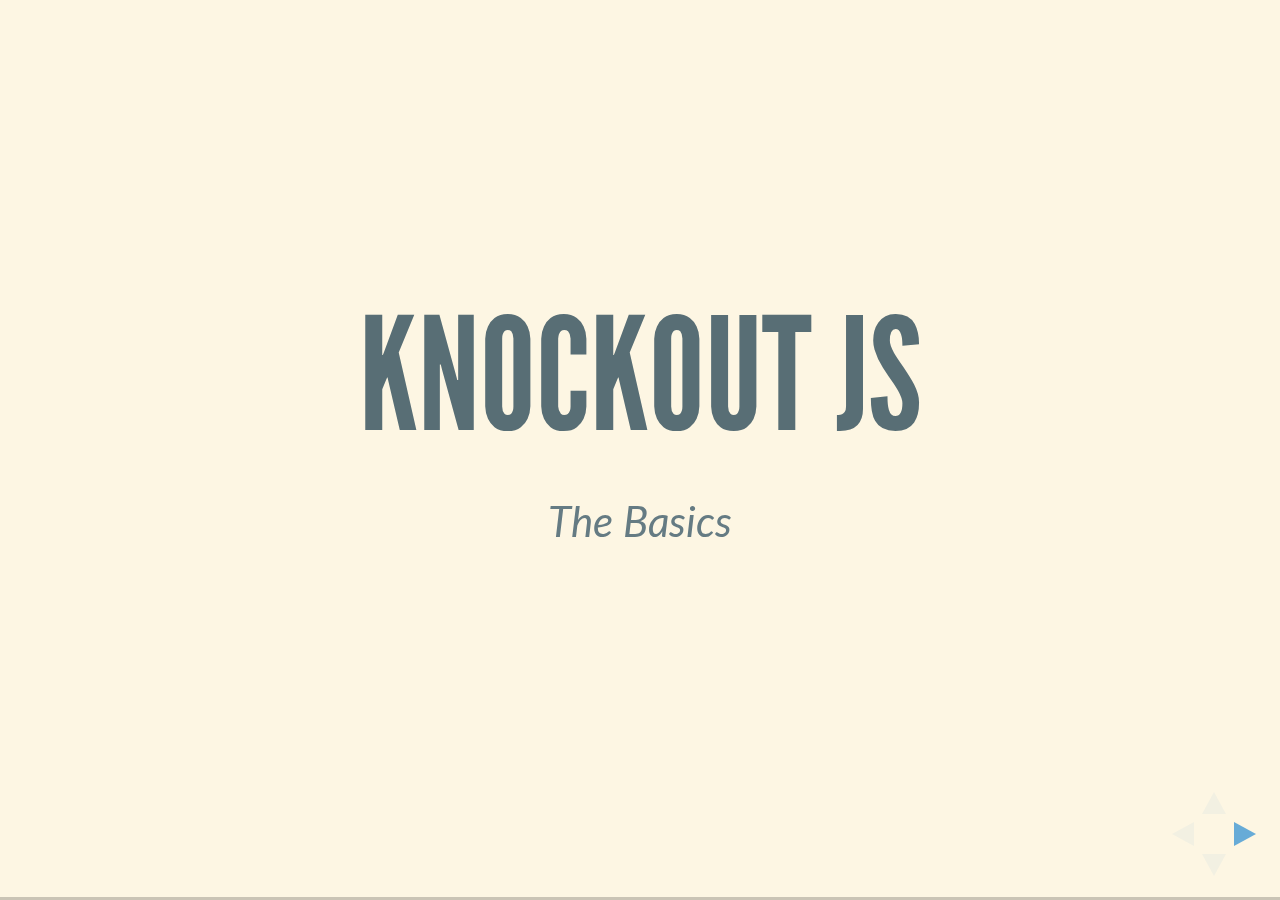
==== KnockoutJS Presentation/presentation.html @ cc5e8faa "Week 3 Presentation" ====
<!doctype html>
<html lang="en">

	<head>
		<meta charset="utf-8">

		<title>reveal.js - The HTML Presentation Framework</title>

		<meta name="description" content="A framework for easily creating beautiful presentations using HTML">
		<meta name="author" content="Hakim El Hattab">

		<meta name="apple-mobile-web-app-capable" content="yes" />
		<meta name="apple-mobile-web-app-status-bar-style" content="black-translucent" />

		<meta name="viewport" content="width=device-width, initial-scale=1.0, maximum-scale=1.0, user-scalable=no, minimal-ui">

		<link rel="stylesheet" href="css/reveal.css">
		<link rel="stylesheet" href="css/theme/solarized.css" id="theme">
        
        
        <!-- add fonts -->
        <link href='http://fonts.googleapis.com/css?family=Cousine:400,700|VT323|Droid+Serif:700italic' rel='stylesheet' type='text/css'>
        <link href='http://fonts.googleapis.com/css?family=Architects+Daughter' rel='stylesheet' type='text/css'>


		<!-- Code syntax highlighting -->
		<link rel="stylesheet" href="lib/css/zenburn.css">
        <link rel="stylesheet" href="css/example.css">
		<!-- Printing and PDF exports -->
		<script>
			var link = document.createElement( 'link' );
			link.rel = 'stylesheet';
			link.type = 'text/css';
			link.href = window.location.search.match( /print-pdf/gi ) ? 'css/print/pdf.css' : 'css/print/paper.css';
			document.getElementsByTagName( 'head' )[0].appendChild( link );
		</script>

		<!--[if lt IE 9]>
		<script src="lib/js/html5shiv.js"></script>
		<![endif]-->
	</head>

	<body>

		<div class="reveal">

			<!-- Any section element inside of this container is displayed as a slide -->
			<div class="slides">
            	<section>
                	<h1>Knockout JS</h1>
                    <p><em>The Basics</em></p>
                </section><!-- end Slide 0 -->
            
            	<section>
                	<section>
                        <h2>Need to make a list?</h2>
                    
                        <p>Check out this <a target="_blank" href="example.html">example</a> of a grocery list!</p>
                        <p>The example uses KnockoutJS 3.2.0</p>
    
                	</section><!-- end Slide 1/1 -->
                    
                    <section>
                    	<h2>What's Going on?</h2>
                        <ul>
                        	<li>Three buttons <span class="fragment highlight-blue">add</span>, <span class="fragment highlight-blue">remove</span>, and <span class="fragment highlight-blue">sort</span> the list</li>
                            <li>User input is bound to the list</li>
                            <li>This data-binding makes updating the GUI fast and easy</li>
                        </ul>
                    </section><!-- end Slide 1/2 -->
                    
                </section><!-- end Slide 1 -->
                
                <section>
                	<section>
                        <h2>The Basics</h2>
                        <p>What is Knockout JS?</p>
                        <ul class="aboutKJS">
                            <li class="fragment">A stand alone JavaScript Library</li>
                            <li class="fragment">Creates rich and responsive displays</li>
                            <li class="fragment">Easy framework to control dynamically updated UI elements</li>
                        </ul>
                    </section><!-- end Slide 2/1 -->        
                    
                    <section>
                    	<h2>Simply Put...</h2>
                        <p>User input/interaction changes data</p>
                        <p>Data can then be manipulated, updating the UI automaticaly</p>
                    </section><!-- end Slide 2/2 -->    	
                </section><!-- end Slide 2 -->
                
                <section>
                    <section>
                        <h2>Model-View-View Model</h2>
                        <p>Three parts to the whole</p>
                        <ul>
                            <li><span class="fragment highlight-blue">Model: </span> the application's stored data (i.e. server-side data).</li>
                            <li><span class="fragment highlight-blue">View Model: </span> a pure-code representation of the data and operations on a UI (i.e. Javascript).</li>
                            <li><span class="fragment highlight-blue">View: </span> a visible, interactive UI representing the state of the view model (i.e. HTML5 display).</li>
                        </ul>
                    </section><!-- end Slide 3/1 -->
                    
                    <section>
                    	<p>More information about the MVVM design pattern, check out the <a href="http://knockoutjs.com/documentation/observables.html" target="_blank">KnockoutJS page</a></p>
                    </section><!-- end Slide 3/2 -->
                </section><!-- end Slide 3 -->
                
                <section>
                	<section>
                    	<h2>View Model</h2>
                        <p>The View Model is pure code, representating data and the operations involved in the application.</p>
                        <p>Below is a simple example of a view-model</p>
                        
                        <pre><code>
var myViewModel = {
    personName: 'Bob',
    personAge: 123
};
                        </code></pre><br>
                        <p>A View Model can be made by declaring any JavaScript object!</p>
                        
                    </section><!-- end Slide 4/1 -->
                    
                    <section>
                    	<h2>View</h2>
                        <p>The View is the visual representation of the data.  This is normally constructed through HTML</p>
                        
                        <pre><code>
The name is &lt;span data-bind="text: personName"&gt;&lt;/span&gt;
                        </code></pre><br>
                        <p>This will update the name of the person in the UI every time the View Model (JavaScript) changes.</p>
                    </section><!-- end Slide 4/2 -->
                    
                    <section>
                    	<h2>Activate Knockout</h2>
                        <p>In order for Knockout to work, we must activate it using a simple line of code:</p>
                        <pre><code>
ko.applyBindings(myViewModel);
                        </code></pre><br>
                        <p>This will allow us to use the "data-bind=" feature in our tags</p>
                    </section><!-- end Slide 4/3 -->
                </section><!-- end Slide 4 -->
                
                <section>
                    <h2>Core Features</h2>
                    <ol>
                        <li>Observables and dependency tracking</li>
                        <li>Declarative bindings</li>
                        <li>Templating</li>
                    </ol>
                    <p class="fragment"><em><small>We'll worry mostly about the Observables for this example.</small></em></p>
                </section><!-- end Slide 5 -->
                
                <section>
                	<section>
                    	<h2>Observables</h2>
                        <p>Observable variables are what allow Knockout to update the View and View Model on the fly</p>
                        <p>It's easy! Here is the previous View Model written with observables</p>
                        <pre><code>
var myViewModel = {
    personName: ko.observable('Bob'),
    personAge: ko.observable(123)
};
                        </code></pre><br>
                        <p><em>This means that whenever the View</em> OR <em> the View Model changes, the other will update</em></p>
                    </section><!-- end Slide 6/1 -->
                    
                    <section>
                    	<h2>Interacting with Observables</h2>
                        <h3><em>Reading</em></h3>
                        <p>Retrieving an observable variable is as easy as calling the property as a function with no parameters:</p>
                        <pre><code>
myViewModel.personName()
                        </code></pre><br>
                        <p>This will return 'Bob'</p>
                    </section><!-- end Slide 6/2 -->
                    
                    <section>
                    	<h2>Interacting with Observables</h2>
                        <h3><em>Writing</em></h3>
                        <p>Writing to an observables is just as easy! Simply use the new data as the paremeter:</p>
                        <pre><code>
myViewModel.personName('Mary')
                        </code></pre><br>
                        <p>This will update the View Model, which will in turn update the View to show 'Mary'</p>
                    </section><!-- end Slide 6/3 -->
                    
                </section><!-- end Slide 6 -->
                
                <section>
                	<section>
                        <h2>Bringing it Together</h2>
                        <p>This Grocery List example is simple, but shows how powerful Knockout can be</p>
                        <p><small>Below is the entire HTML5 code for this list editor</small></p>
                        
                        <pre><code>
&lt;div class="container"&gt;
&lt;h1&gt;Grocery List&lt;/h1&gt;
    <!-- User input -->
    &lt;form data-bind="submit:addItem"&gt;
        &lt;p&gt;What do you need to remember?&lt;/p&gt;
        &lt;input type="text" data-bind='value:itemToAdd, valueUpdate: "afterkeydown"' /&gt;
        
        &lt;button  class='button' type="submit" data-bind="enable:itemToAdd().length > 0">Add&lt;/button&gt;
        &lt;button class='button' data-bind="click: sortItems, enable: allItems().length > 1">Sort&lt;/button&gt;
    &lt;/form&gt;
    
    <!-- Visual representaiton of user data -->
    &lt;div class="myList"&gt;
        &lt;p&gt;Don't Forget to Buy:&lt;/p&gt;           
                    
        &lt;select id="list" multiple="multiple" height="5" data-bind="options:allItems, selectedOptions:selectedItems"&gt;
        &lt;/select&gt;
        
        &lt;button id='del' data-bind="click: deleteSelected, enable: selectedItems().length > 0">Delete&lt;/button&gt;
    &lt;/div&gt;
    
&lt;/div&gt;<!-- end .container -->
                    	</code></pre>
                    </section><!-- end Slide 7/1 -->
                    
                    <section>
                    	<p>Each interactive element is defined by its "data-bind"</p>
                        <pre><code>
&lt;input type="text" data-bind='value:itemToAdd, valueUpdate: "afterkeydown"' /&gt;
                        </code></pre>
                        <p>The above line binds the 'itemToAdd' observable as text, in an &lt;input&gt; tag</p>
                        <p>Any time the 'itemToAdd' (the user input) is updated, the View or View Model will update respectively</p>
                    </section><!-- end Slide 7/2 -->
                    
                    <section>
                    	<p>The 'data-bind' can also be used to check conditions</p>
                        <pre><code>
&lt;button  class='button' type="submit" data-bind="enable:itemToAdd().length > 0"&gt;Add&lt;/button&gt;
                        </code></pre>
                        <p>This button will only be enabled when the observable 'itemToAdd' has a length greater than 0 (i.e. something is actually there to add).<p>
                    </section><!-- end Slide 7/3 -->
                    
                    <section>
                    	<p>A key aspect of 'data-bind' is the 'click' parameter.</p>
                        <pre><code>
&lt;button class='button' data-bind="click: sortItems, enable: allItems().length > 1"&gt;Sort&lt;/button&gt;
                        </code></pre>
                        <p>Simple button actions can be achieved, binding the UI to the View Model</p>
                        <p>Above, <span class="fragment highlight-blue">data-bind="click: sortItems"</span> runs the sortItems function when clicked</p>
                    </section><!-- end Slide 7/4 -->
                 
                </section><!-- end Slide 7 -->
                
                <section>
                	<section>
                        <h3>Understanding the JS</h3>
                        <p>The Grocery List is made of two main pieces</p>
                        <ol>
                            <li>View Model Properties</li>
                            <li>Observables</li>
                        </ol>
                	</section><!-- end Slide 8/1 -->
                    
                    <section>
                    	<h3>Understanding the JS</h3>
                        <p>View Model Properties are not observable, meaning they don't need updated or changed.  The 'Add' button is a fine example of this.</p> 
                        <p>First, we set up our View Model</p>
                        <pre><code>
var GroceryList = function(){
                        </code></pre>
                    </section><!-- end Slide 8/2 -->
                    
                    <section>
                    	<h3>Understanding the JS</h3>
                        <p>Again, <span class="fragment highlight-blue">ko.observable</span> allows Knockout to update the MVVM</p>
                        <p>Now we can fill in our View Model properties:</p>
                        <pre><code>
// Observable variables 
this.itemToAdd = ko.observable("");
this.allItems = ko.observableArray([]);
this.selectedItems = ko.observableArray([]);
                        </code></pre>
                        <p><small>A single variable for the item to add, and two arrays to hold all the items in the list and to hold all selected items</small></p>
                        
                    </section><!-- End Slide 8/3 -->
                </section><!-- end Slide 8 -->
                
                <section>
                	<section>
                        <h3>Functions are Properties too!</h3>
                        <p>Your View Model can have any properties you want it to have, especially functions.</p>
                        <p>The 4 main functions for our grocery list model are:</p>
                        <ul>
                            <li class="fragment"><strong>addItem:</strong> &nbsp;adds an item to the list</li>
                            <li class="fragment"><strong>deleteSelected:</strong> &nbsp;deletes the selected item(s)</li>
                            <li class="fragment"><strong>sortItems:</strong> &nbsp;sorts the items in the list alphabetically</li>
                            <li class="fragment"><strong>sizeList:</strong> &nbsp;Resizes the list to match the number of items</li>
                        </ul>
                	</section><!-- end Slide 9/1 -->
                    
                    <section>
                    	<p>This is the 'addItem' function.
                        
                        <pre><code>
this.addItem = function () {
    if ((this.itemToAdd() != "") && (this.allItems.indexOf(this.itemToAdd()) < 0 )) {	// IndexOf < 0 stops duplicates and blank entries
        this.allItems.push(this.itemToAdd());
        this.itemToAdd("");	// Clear input field
        this.sizeList();
    }
}; // end addItem()
                        </code></pre>
                        <p>Item isn't on the list? AND there is something to add</p>
                        <p>Then add the item, clear the input, and resize the list</p>
                        <p><small>Notice there is no trace of UI elements in the View-Model!</small></p>
                    </section><!-- end Slide 9/2 -->
                    
                    <section>
                    	<p>This is the 'deleteSelected' function</p>
                        <pre><code>
this.deleteSelected = function() {
    this.allItems.removeAll(this.selectedItems());
    this.selectedItems([]);	// clear selected items
    this.sizeList();

};	// end removeSelected()
                        </code></pre>
                        <p>Remove all of the selected items, from the item list</p>
                        <p>Clear 'selectedItems' and resize the list</p>
                        <p><small>Still no UI elements...</small></p>
                    </section><!-- end Slide 9/3 -->
                    
                    <section>
                    	<p>And the 'sortItems' and 'sizeList' functions</p>
                        <pre><code>
this.sortItems = function() {
    this.allItems.sort();
};

this.sizeList = function () {
    document.getElementById("list").size = document.getElementById('list').options.length;
}; // end sizeList()
                        </code></pre>
                        <p>All of the JavaScript (View Model) has no direct interaction with the UI elements.  All of that is taken care of by Knockout through 'data-bind'!</p>
                    </section><!-- end Slide 9/4 -->
                    
                </section><!-- end Slide 9 -->
                
                <section>
                	<h2>Wrap Up!</h2>
                    <ul style="font-size:.9em">
                        <li class="fragment">Knockout uses the Model-View-View Model design pattern</li>
                        <li class="fragment">This allows easy control over dynamic elements and data</li>
                        <li class="fragment">Each part is separate, but are linked through data-binding</li>
                    </ul>
                </section><!-- end Slide 10 -->
                
                <section>
                	<h3>Want to learn more?</h3>
                    <h6>Jump to <a href="http://www.knockoutjs.com" target="_blank">Knockout JS</a></h6>
                    <br>
                    <h3>Want the source files to try on your own?</h3>
                    <h6>Go to my GitHub <a href="https://github.com/jkastrup/WIA/tree/master/week3" target="_blank">here</a></h6>
                </section><!-- end Slide 11 -->

			</div><!-- end Slides -->

		</div><!-- end reveal -->

		<script src="lib/js/head.min.js"></script>
		<script src="js/reveal.js"></script>
        <script src="js/knockout-3.2.0.js"></script>
        <script src="js/main.js"></script>

		<script>

			// Full list of configuration options available at:
			// https://github.com/hakimel/reveal.js#configuration
			Reveal.initialize({
				controls: true,
				progress: true,
				history: true,
				center: true,

				transition: 'convex', // none/fade/slide/convex/concave/zoom

				// Optional reveal.js plugins
				dependencies: [
					{ src: 'lib/js/classList.js', condition: function() { return !document.body.classList; } },
					{ src: 'plugin/markdown/marked.js', condition: function() { return !!document.querySelector( '[data-markdown]' ); } },
					{ src: 'plugin/markdown/markdown.js', condition: function() { return !!document.querySelector( '[data-markdown]' ); } },
					{ src: 'plugin/highlight/highlight.js', async: true, condition: function() { return !!document.querySelector( 'pre code' ); }, callback: function() { hljs.initHighlightingOnLoad(); } },
					{ src: 'plugin/zoom-js/zoom.js', async: true },
					{ src: 'plugin/notes/notes.js', async: true }
				]
			});

		</script>

	</body>
</html>
---- KnockoutJS Presentation/css/reveal.css ----
/*!
 * reveal.js
 * http://lab.hakim.se/reveal-js
 * MIT licensed
 *
 * Copyright (C) 2015 Hakim El Hattab, http://hakim.se
 */
/*********************************************
 * RESET STYLES
 *********************************************/
html, body, .reveal div, .reveal span, .reveal applet, .reveal object, .reveal iframe, .reveal h1, .reveal h2, .reveal h3, .reveal h4, .reveal h5, .reveal h6, .reveal p, .reveal blockquote, .reveal pre, .reveal a, .reveal abbr, .reveal acronym, .reveal address, .reveal big, .reveal cite, .reveal code, .reveal del, .reveal dfn, .reveal em, .reveal img, .reveal ins, .reveal kbd, .reveal q, .reveal s, .reveal samp, .reveal small, .reveal strike, .reveal strong, .reveal sub, .reveal sup, .reveal tt, .reveal var, .reveal b, .reveal u, .reveal center, .reveal dl, .reveal dt, .reveal dd, .reveal ol, .reveal ul, .reveal li, .reveal fieldset, .reveal form, .reveal label, .reveal legend, .reveal table, .reveal caption, .reveal tbody, .reveal tfoot, .reveal thead, .reveal tr, .reveal th, .reveal td, .reveal article, .reveal aside, .reveal canvas, .reveal details, .reveal embed, .reveal figure, .reveal figcaption, .reveal footer, .reveal header, .reveal hgroup, .reveal menu, .reveal nav, .reveal output, .reveal ruby, .reveal section, .reveal summary, .reveal time, .reveal mark, .reveal audio, video {
  margin: 0;
  padding: 0;
  border: 0;
  font-size: 100%;
  font: inherit;
  vertical-align: baseline; }

.reveal article, .reveal aside, .reveal details, .reveal figcaption, .reveal figure, .reveal footer, .reveal header, .reveal hgroup, .reveal menu, .reveal nav, .reveal section {
  display: block; }

/*********************************************
 * GLOBAL STYLES
 *********************************************/
html, body {
  width: 100%;
  height: 100%;
  overflow: hidden; }

body {
  position: relative;
  line-height: 1;
  background-color: #fff;
  color: #000; }

::-moz-selection {
  background: #FF5E99;
  color: #fff;
  text-shadow: none; }

::selection {
  background: #FF5E99;
  color: #fff;
  text-shadow: none; }

/*********************************************
 * VIEW FRAGMENTS
 *********************************************/
.reveal .slides section .fragment {
  opacity: 0;
  visibility: hidden;
  -webkit-transition: all 0.2s ease;
          transition: all 0.2s ease; }
  .reveal .slides section .fragment.visible {
    opacity: 1;
    visibility: visible; }

.reveal .slides section .fragment.grow {
  opacity: 1;
  visibility: visible; }
  .reveal .slides section .fragment.grow.visible {
    -webkit-transform: scale(1.3);
        -ms-transform: scale(1.3);
            transform: scale(1.3); }

.reveal .slides section .fragment.shrink {
  opacity: 1;
  visibility: visible; }
  .reveal .slides section .fragment.shrink.visible {
    -webkit-transform: scale(0.7);
        -ms-transform: scale(0.7);
            transform: scale(0.7); }

.reveal .slides section .fragment.zoom-in {
  -webkit-transform: scale(0.1);
      -ms-transform: scale(0.1);
          transform: scale(0.1); }
  .reveal .slides section .fragment.zoom-in.visible {
    -webkit-transform: scale(1);
        -ms-transform: scale(1);
            transform: scale(1); }

.reveal .slides section .fragment.roll-in {
  -webkit-transform: rotateX(90deg);
          transform: rotateX(90deg); }
  .reveal .slides section .fragment.roll-in.visible {
    -webkit-transform: rotateX(0);
            transform: rotateX(0); }

.reveal .slides section .fragment.fade-out {
  opacity: 1;
  visibility: visible; }
  .reveal .slides section .fragment.fade-out.visible {
    opacity: 0;
    visibility: hidden; }

.reveal .slides section .fragment.semi-fade-out {
  opacity: 1;
  visibility: visible; }
  .reveal .slides section .fragment.semi-fade-out.visible {
    opacity: 0.5;
    visibility: visible; }

.reveal .slides section .fragment.strike {
  opacity: 1; }
  .reveal .slides section .fragment.strike.visible {
    text-decoration: line-through; }

.reveal .slides section .fragment.current-visible {
  opacity: 0;
  visibility: hidden; }
  .reveal .slides section .fragment.current-visible.current-fragment {
    opacity: 1;
    visibility: visible; }

.reveal .slides section .fragment.highlight-red, .reveal .slides section .fragment.highlight-current-red, .reveal .slides section .fragment.highlight-green, .reveal .slides section .fragment.highlight-current-green, .reveal .slides section .fragment.highlight-blue, .reveal .slides section .fragment.highlight-current-blue {
  opacity: 1;
  visibility: visible; }

.reveal .slides section .fragment.highlight-red.visible {
  color: #ff2c2d; }

.reveal .slides section .fragment.highlight-green.visible {
  color: #17ff2e; }

.reveal .slides section .fragment.highlight-blue.visible {
  color: #1b91ff; }

.reveal .slides section .fragment.highlight-current-red.current-fragment {
  color: #ff2c2d; }

.reveal .slides section .fragment.highlight-current-green.current-fragment {
  color: #17ff2e; }

.reveal .slides section .fragment.highlight-current-blue.current-fragment {
  color: #1b91ff; }

/*********************************************
 * DEFAULT ELEMENT STYLES
 *********************************************/
/* Fixes issue in Chrome where italic fonts did not appear when printing to PDF */
.reveal:after {
  content: '';
  font-style: italic; }

.reveal iframe {
  z-index: 1; }

/** Prevents layering issues in certain browser/transition combinations */
.reveal a {
  position: relative; }

.reveal .stretch {
  max-width: none;
  max-height: none; }

.reveal pre.stretch code {
  height: 100%;
  max-height: 100%;
  -moz-box-sizing: border-box;
       box-sizing: border-box; }

/*********************************************
 * CONTROLS
 *********************************************/
.reveal .controls {
  display: none;
  position: fixed;
  width: 110px;
  height: 110px;
  z-index: 30;
  right: 10px;
  bottom: 10px;
  -webkit-user-select: none; }

.reveal .controls div {
  position: absolute;
  opacity: 0.05;
  width: 0;
  height: 0;
  border: 12px solid transparent;
  -webkit-transform: scale(0.9999);
      -ms-transform: scale(0.9999);
          transform: scale(0.9999);
  -webkit-transition: all 0.2s ease;
          transition: all 0.2s ease;
  -webkit-tap-highlight-color: rgba(0, 0, 0, 0); }

.reveal .controls div.enabled {
  opacity: 0.7;
  cursor: pointer; }

.reveal .controls div.enabled:active {
  margin-top: 1px; }

.reveal .controls div.navigate-left {
  top: 42px;
  border-right-width: 22px;
  border-right-color: #000; }

.reveal .controls div.navigate-left.fragmented {
  opacity: 0.3; }

.reveal .controls div.navigate-right {
  left: 74px;
  top: 42px;
  border-left-width: 22px;
  border-left-color: #000; }

.reveal .controls div.navigate-right.fragmented {
  opacity: 0.3; }

.reveal .controls div.navigate-up {
  left: 42px;
  border-bottom-width: 22px;
  border-bottom-color: #000; }

.reveal .controls div.navigate-up.fragmented {
  opacity: 0.3; }

.reveal .controls div.navigate-down {
  left: 42px;
  top: 74px;
  border-top-width: 22px;
  border-top-color: #000; }

.reveal .controls div.navigate-down.fragmented {
  opacity: 0.3; }

/*********************************************
 * PROGRESS BAR
 *********************************************/
.reveal .progress {
  position: fixed;
  display: none;
  height: 3px;
  width: 100%;
  bottom: 0;
  left: 0;
  z-index: 10;
  background-color: rgba(0, 0, 0, 0.2); }

.reveal .progress:after {
  content: '';
  display: block;
  position: absolute;
  height: 20px;
  width: 100%;
  top: -20px; }

.reveal .progress span {
  display: block;
  height: 100%;
  width: 0px;
  background-color: #000;
  -webkit-transition: width 800ms cubic-bezier(0.26, 0.86, 0.44, 0.985);
          transition: width 800ms cubic-bezier(0.26, 0.86, 0.44, 0.985); }

/*********************************************
 * SLIDE NUMBER
 *********************************************/
.reveal .slide-number {
  position: fixed;
  display: block;
  right: 15px;
  bottom: 15px;
  opacity: 0.5;
  z-index: 31;
  font-size: 12px; }

/*********************************************
 * SLIDES
 *********************************************/
.reveal {
  position: relative;
  width: 100%;
  height: 100%;
  -ms-touch-action: none;
      touch-action: none; }

.reveal .slides {
  position: absolute;
  width: 100%;
  height: 100%;
  top: 0;
  right: 0;
  bottom: 0;
  left: 0;
  margin: auto;
  overflow: visible;
  z-index: 1;
  text-align: center;
  -webkit-perspective: 600px;
          perspective: 600px;
  -webkit-perspective-origin: 50% 40%;
          perspective-origin: 50% 40%; }

.reveal .slides > section {
  -ms-perspective: 600px; }

.reveal .slides > section, .reveal .slides > section > section {
  display: none;
  position: absolute;
  width: 100%;
  padding: 20px 0px;
  z-index: 10;
  -webkit-transform-style: preserve-3d;
          transform-style: preserve-3d;
  -webkit-transition: -webkit-transform-origin 800ms cubic-bezier(0.26, 0.86, 0.44, 0.985), -webkit-transform 800ms cubic-bezier(0.26, 0.86, 0.44, 0.985), visibility 800ms cubic-bezier(0.26, 0.86, 0.44, 0.985), opacity 800ms cubic-bezier(0.26, 0.86, 0.44, 0.985);
          transition: -ms-transform-origin 800ms cubic-bezier(0.26, 0.86, 0.44, 0.985), transform 800ms cubic-bezier(0.26, 0.86, 0.44, 0.985), visibility 800ms cubic-bezier(0.26, 0.86, 0.44, 0.985), opacity 800ms cubic-bezier(0.26, 0.86, 0.44, 0.985);
          transition: transform-origin 800ms cubic-bezier(0.26, 0.86, 0.44, 0.985), transform 800ms cubic-bezier(0.26, 0.86, 0.44, 0.985), visibility 800ms cubic-bezier(0.26, 0.86, 0.44, 0.985), opacity 800ms cubic-bezier(0.26, 0.86, 0.44, 0.985); }

/* Global transition speed settings */
.reveal[data-transition-speed="fast"] .slides section {
  -webkit-transition-duration: 400ms;
          transition-duration: 400ms; }

.reveal[data-transition-speed="slow"] .slides section {
  -webkit-transition-duration: 1200ms;
          transition-duration: 1200ms; }

/* Slide-specific transition speed overrides */
.reveal .slides section[data-transition-speed="fast"] {
  -webkit-transition-duration: 400ms;
          transition-duration: 400ms; }

.reveal .slides section[data-transition-speed="slow"] {
  -webkit-transition-duration: 1200ms;
          transition-duration: 1200ms; }

.reveal .slides > section.stack {
  padding-top: 0;
  padding-bottom: 0; }

.reveal .slides > section.present, .reveal .slides > section > section.present {
  display: block;
  z-index: 11;
  opacity: 1; }

.reveal.center, .reveal.center .slides, .reveal.center .slides section {
  min-height: 0 !important; }

/* Don't allow interaction with invisible slides */
.reveal .slides > section.future, .reveal .slides > section > section.future, .reveal .slides > section.past, .reveal .slides > section > section.past {
  pointer-events: none; }

.reveal.overview .slides > section, .reveal.overview .slides > section > section {
  pointer-events: auto; }

.reveal .slides > section.past, .reveal .slides > section.future, .reveal .slides > section > section.past, .reveal .slides > section > section.future {
  opacity: 0; }

/*********************************************
 * SLIDE TRANSITION
 * Aliased 'linear' for backwards compatibility
 *********************************************/
.reveal.slide section, .reveal.linear section {
  -webkit-backface-visibility: hidden;
          backface-visibility: hidden; }

.reveal .slides > section[data-transition=slide].past, .reveal.slide .slides > section:not([data-transition]).past, .reveal .slides > section[data-transition=linear].past, .reveal.linear .slides > section:not([data-transition]).past {
  -webkit-transform: translate(-150%, 0);
      -ms-transform: translate(-150%, 0);
          transform: translate(-150%, 0); }

.reveal .slides > section[data-transition=slide].future, .reveal.slide .slides > section:not([data-transition]).future, .reveal .slides > section[data-transition=linear].future, .reveal.linear .slides > section:not([data-transition]).future {
  -webkit-transform: translate(150%, 0);
      -ms-transform: translate(150%, 0);
          transform: translate(150%, 0); }

.reveal .slides > section > section[data-transition=slide].past, .reveal.slide .slides > section > section:not([data-transition]).past, .reveal .slides > section > section[data-transition=linear].past, .reveal.linear .slides > section > section:not([data-transition]).past {
  -webkit-transform: translate(0, -150%);
      -ms-transform: translate(0, -150%);
          transform: translate(0, -150%); }

.reveal .slides > section > section[data-transition=slide].future, .reveal.slide .slides > section > section:not([data-transition]).future, .reveal .slides > section > section[data-transition=linear].future, .reveal.linear .slides > section > section:not([data-transition]).future {
  -webkit-transform: translate(0, 150%);
      -ms-transform: translate(0, 150%);
          transform: translate(0, 150%); }

/*********************************************
 * CONVEX TRANSITION
 * Aliased 'default' for backwards compatibility
 *********************************************/
.reveal .slides > section[data-transition=default].past, .reveal.default .slides > section:not([data-transition]).past, .reveal .slides > section[data-transition=convex].past, .reveal.convex .slides > section:not([data-transition]).past {
  -webkit-transform: translate3d(-100%, 0, 0) rotateY(-90deg) translate3d(-100%, 0, 0);
          transform: translate3d(-100%, 0, 0) rotateY(-90deg) translate3d(-100%, 0, 0); }

.reveal .slides > section[data-transition=default].future, .reveal.default .slides > section:not([data-transition]).future, .reveal .slides > section[data-transition=convex].future, .reveal.convex .slides > section:not([data-transition]).future {
  -webkit-transform: translate3d(100%, 0, 0) rotateY(90deg) translate3d(100%, 0, 0);
          transform: translate3d(100%, 0, 0) rotateY(90deg) translate3d(100%, 0, 0); }

.reveal .slides > section > section[data-transition=default].past, .reveal.default .slides > section > section:not([data-transition]).past, .reveal .slides > section > section[data-transition=convex].past, .reveal.convex .slides > section > section:not([data-transition]).past {
  -webkit-transform: translate3d(0, -300px, 0) rotateX(70deg) translate3d(0, -300px, 0);
          transform: translate3d(0, -300px, 0) rotateX(70deg) translate3d(0, -300px, 0); }

.reveal .slides > section > section[data-transition=default].future, .reveal.default .slides > section > section:not([data-transition]).future, .reveal .slides > section > section[data-transition=convex].future, .reveal.convex .slides > section > section:not([data-transition]).future {
  -webkit-transform: translate3d(0, 300px, 0) rotateX(-70deg) translate3d(0, 300px, 0);
          transform: translate3d(0, 300px, 0) rotateX(-70deg) translate3d(0, 300px, 0); }

/*********************************************
 * CONCAVE TRANSITION
 *********************************************/
.reveal .slides > section[data-transition=concave].past, .reveal.concave .slides > section:not([data-transition]).past {
  -webkit-transform: translate3d(-100%, 0, 0) rotateY(90deg) translate3d(-100%, 0, 0);
          transform: translate3d(-100%, 0, 0) rotateY(90deg) translate3d(-100%, 0, 0); }

.reveal .slides > section[data-transition=concave].future, .reveal.concave .slides > section:not([data-transition]).future {
  -webkit-transform: translate3d(100%, 0, 0) rotateY(-90deg) translate3d(100%, 0, 0);
          transform: translate3d(100%, 0, 0) rotateY(-90deg) translate3d(100%, 0, 0); }

.reveal .slides > section > section[data-transition=concave].past, .reveal.concave .slides > section > section:not([data-transition]).past {
  -webkit-transform: translate3d(0, -80%, 0) rotateX(-70deg) translate3d(0, -80%, 0);
          transform: translate3d(0, -80%, 0) rotateX(-70deg) translate3d(0, -80%, 0); }

.reveal .slides > section > section[data-transition=concave].future, .reveal.concave .slides > section > section:not([data-transition]).future {
  -webkit-transform: translate3d(0, 80%, 0) rotateX(70deg) translate3d(0, 80%, 0);
          transform: translate3d(0, 80%, 0) rotateX(70deg) translate3d(0, 80%, 0); }

/*********************************************
 * ZOOM TRANSITION
 *********************************************/
.reveal .slides > section[data-transition=zoom], .reveal.zoom .slides > section:not([data-transition]) {
  -webkit-transition-timing-function: ease;
          transition-timing-function: ease; }

.reveal .slides > section[data-transition=zoom].past, .reveal.zoom .slides > section:not([data-transition]).past {
  visibility: hidden;
  -webkit-transform: scale(16);
      -ms-transform: scale(16);
          transform: scale(16); }

.reveal .slides > section[data-transition=zoom].future, .reveal.zoom .slides > section:not([data-transition]).future {
  visibility: hidden;
  -webkit-transform: scale(0.2);
      -ms-transform: scale(0.2);
          transform: scale(0.2); }

.reveal .slides > section > section[data-transition=zoom].past, .reveal.zoom .slides > section > section:not([data-transition]).past {
  -webkit-transform: translate(0, -150%);
      -ms-transform: translate(0, -150%);
          transform: translate(0, -150%); }

.reveal .slides > section > section[data-transition=zoom].future, .reveal.zoom .slides > section > section:not([data-transition]).future {
  -webkit-transform: translate(0, 150%);
      -ms-transform: translate(0, 150%);
          transform: translate(0, 150%); }

/*********************************************
 * CUBE TRANSITION
 *********************************************/
.reveal.cube .slides {
  -webkit-perspective: 1300px;
          perspective: 1300px; }

.reveal.cube .slides section {
  padding: 30px;
  min-height: 700px;
  -webkit-backface-visibility: hidden;
          backface-visibility: hidden;
  -moz-box-sizing: border-box;
       box-sizing: border-box; }

.reveal.center.cube .slides section {
  min-height: 0; }

.reveal.cube .slides section:not(.stack):before {
  content: '';
  position: absolute;
  display: block;
  width: 100%;
  height: 100%;
  left: 0;
  top: 0;
  background: rgba(0, 0, 0, 0.1);
  border-radius: 4px;
  -webkit-transform: translateZ(-20px);
          transform: translateZ(-20px); }

.reveal.cube .slides section:not(.stack):after {
  content: '';
  position: absolute;
  display: block;
  width: 90%;
  height: 30px;
  left: 5%;
  bottom: 0;
  background: none;
  z-index: 1;
  border-radius: 4px;
  box-shadow: 0px 95px 25px rgba(0, 0, 0, 0.2);
  -webkit-transform: translateZ(-90px) rotateX(65deg);
          transform: translateZ(-90px) rotateX(65deg); }

.reveal.cube .slides > section.stack {
  padding: 0;
  background: none; }

.reveal.cube .slides > section.past {
  -webkit-transform-origin: 100% 0%;
      -ms-transform-origin: 100% 0%;
          transform-origin: 100% 0%;
  -webkit-transform: translate3d(-100%, 0, 0) rotateY(-90deg);
          transform: translate3d(-100%, 0, 0) rotateY(-90deg); }

.reveal.cube .slides > section.future {
  -webkit-transform-origin: 0% 0%;
      -ms-transform-origin: 0% 0%;
          transform-origin: 0% 0%;
  -webkit-transform: translate3d(100%, 0, 0) rotateY(90deg);
          transform: translate3d(100%, 0, 0) rotateY(90deg); }

.reveal.cube .slides > section > section.past {
  -webkit-transform-origin: 0% 100%;
      -ms-transform-origin: 0% 100%;
          transform-origin: 0% 100%;
  -webkit-transform: translate3d(0, -100%, 0) rotateX(90deg);
          transform: translate3d(0, -100%, 0) rotateX(90deg); }

.reveal.cube .slides > section > section.future {
  -webkit-transform-origin: 0% 0%;
      -ms-transform-origin: 0% 0%;
          transform-origin: 0% 0%;
  -webkit-transform: translate3d(0, 100%, 0) rotateX(-90deg);
          transform: translate3d(0, 100%, 0) rotateX(-90deg); }

/*********************************************
 * PAGE TRANSITION
 *********************************************/
.reveal.page .slides {
  -webkit-perspective-origin: 0% 50%;
          perspective-origin: 0% 50%;
  -webkit-perspective: 3000px;
          perspective: 3000px; }

.reveal.page .slides section {
  padding: 30px;
  min-height: 700px;
  -moz-box-sizing: border-box;
       box-sizing: border-box; }

.reveal.page .slides section.past {
  z-index: 12; }

.reveal.page .slides section:not(.stack):before {
  content: '';
  position: absolute;
  display: block;
  width: 100%;
  height: 100%;
  left: 0;
  top: 0;
  background: rgba(0, 0, 0, 0.1);
  -webkit-transform: translateZ(-20px);
          transform: translateZ(-20px); }

.reveal.page .slides section:not(.stack):after {
  content: '';
  position: absolute;
  display: block;
  width: 90%;
  height: 30px;
  left: 5%;
  bottom: 0;
  background: none;
  z-index: 1;
  border-radius: 4px;
  box-shadow: 0px 95px 25px rgba(0, 0, 0, 0.2);
  -webkit-transform: translateZ(-90px) rotateX(65deg); }

.reveal.page .slides > section.stack {
  padding: 0;
  background: none; }

.reveal.page .slides > section.past {
  -webkit-transform-origin: 0% 0%;
      -ms-transform-origin: 0% 0%;
          transform-origin: 0% 0%;
  -webkit-transform: translate3d(-40%, 0, 0) rotateY(-80deg);
          transform: translate3d(-40%, 0, 0) rotateY(-80deg); }

.reveal.page .slides > section.future {
  -webkit-transform-origin: 100% 0%;
      -ms-transform-origin: 100% 0%;
          transform-origin: 100% 0%;
  -webkit-transform: translate3d(0, 0, 0);
          transform: translate3d(0, 0, 0); }

.reveal.page .slides > section > section.past {
  -webkit-transform-origin: 0% 0%;
      -ms-transform-origin: 0% 0%;
          transform-origin: 0% 0%;
  -webkit-transform: translate3d(0, -40%, 0) rotateX(80deg);
          transform: translate3d(0, -40%, 0) rotateX(80deg); }

.reveal.page .slides > section > section.future {
  -webkit-transform-origin: 0% 100%;
      -ms-transform-origin: 0% 100%;
          transform-origin: 0% 100%;
  -webkit-transform: translate3d(0, 0, 0);
          transform: translate3d(0, 0, 0); }

/*********************************************
 * FADE TRANSITION
 *********************************************/
.reveal .slides section[data-transition=fade], .reveal.fade .slides section:not([data-transition]), .reveal.fade .slides > section > section:not([data-transition]) {
  -webkit-transform: none;
      -ms-transform: none;
          transform: none;
  -webkit-transition: opacity 0.5s;
          transition: opacity 0.5s; }

.reveal.fade.overview .slides section, .reveal.fade.overview .slides > section > section {
  -webkit-transition: none;
          transition: none; }

/*********************************************
 * NO TRANSITION
 *********************************************/
.reveal .slides section[data-transition=none], .reveal.none .slides section:not([data-transition]) {
  -webkit-transform: none;
      -ms-transform: none;
          transform: none;
  -webkit-transition: none;
          transition: none; }

/*********************************************
 * OVERVIEW
 *********************************************/
.reveal.overview .slides {
  -webkit-perspective-origin: 50% 50%;
          perspective-origin: 50% 50%;
  -webkit-perspective: 700px;
          perspective: 700px; }

.reveal.overview .slides section {
  height: 700px;
  overflow: hidden;
  opacity: 1 !important;
  visibility: visible !important;
  cursor: pointer;
  background: rgba(0, 0, 0, 0.1);
  -moz-box-sizing: border-box;
       box-sizing: border-box; }

.reveal.overview .slides section, .reveal.overview-deactivating .slides section {
  -webkit-transition: none !important;
          transition: none !important; }

.reveal.overview .slides section .fragment {
  opacity: 1; }

.reveal.overview .slides section:after, .reveal.overview .slides section:before {
  display: none !important; }

.reveal.overview .slides section > section {
  opacity: 1;
  cursor: pointer; }

.reveal.overview .slides section:hover {
  background: rgba(0, 0, 0, 0.3); }

.reveal.overview .slides section.present {
  background: rgba(0, 0, 0, 0.3); }

.reveal.overview .slides > section.stack {
  padding: 0;
  top: 0 !important;
  background: none;
  overflow: visible; }

/*********************************************
 * PAUSED MODE
 *********************************************/
.reveal .pause-overlay {
  position: absolute;
  top: 0;
  left: 0;
  width: 100%;
  height: 100%;
  background: black;
  visibility: hidden;
  opacity: 0;
  z-index: 100;
  -webkit-transition: all 1s ease;
          transition: all 1s ease; }

.reveal.paused .pause-overlay {
  visibility: visible;
  opacity: 1; }

/*********************************************
 * FALLBACK
 *********************************************/
.no-transforms {
  overflow-y: auto; }

.no-transforms .reveal .slides {
  position: relative;
  width: 80%;
  height: auto !important;
  top: 0;
  left: 50%;
  margin: 0;
  text-align: center; }

.no-transforms .reveal .controls, .no-transforms .reveal .progress {
  display: none !important; }

.no-transforms .reveal .slides section {
  display: block !important;
  opacity: 1 !important;
  position: relative !important;
  height: auto;
  min-height: 0;
  top: 0;
  left: -50%;
  margin: 70px 0;
  -webkit-transform: none;
      -ms-transform: none;
          transform: none; }

.no-transforms .reveal .slides section section {
  left: 0; }

.reveal .no-transition, .reveal .no-transition * {
  -webkit-transition: none !important;
          transition: none !important; }

/*********************************************
 * PER-SLIDE BACKGROUNDS
 *********************************************/
.reveal > .backgrounds {
  position: absolute;
  width: 100%;
  height: 100%;
  top: 0;
  left: 0;
  -webkit-perspective: 600px;
          perspective: 600px; }

.reveal .slide-background {
  display: none;
  position: absolute;
  width: 100%;
  height: 100%;
  opacity: 0;
  visibility: hidden;
  background-color: rgba(0, 0, 0, 0);
  background-position: 50% 50%;
  background-repeat: no-repeat;
  background-size: cover;
  -webkit-transition: all 800ms cubic-bezier(0.26, 0.86, 0.44, 0.985);
          transition: all 800ms cubic-bezier(0.26, 0.86, 0.44, 0.985); }

.reveal .slide-background.stack {
  display: block; }

.reveal .slide-background.present {
  opacity: 1;
  visibility: visible; }

.print-pdf .reveal .slide-background {
  opacity: 1 !important;
  visibility: visible !important; }

/* Video backgrounds */
.reveal .slide-background video {
  position: absolute;
  width: 100%;
  height: 100%;
  max-width: none;
  max-height: none;
  top: 0;
  left: 0; }

/* Immediate transition style */
.reveal[data-background-transition=none] > .backgrounds .slide-background, .reveal > .backgrounds .slide-background[data-background-transition=none] {
  -webkit-transition: none;
          transition: none; }

/* Slide */
.reveal[data-background-transition=slide] > .backgrounds .slide-background, .reveal > .backgrounds .slide-background[data-background-transition=slide] {
  opacity: 1;
  -webkit-backface-visibility: hidden;
          backface-visibility: hidden; }

.reveal[data-background-transition=slide] > .backgrounds .slide-background.past, .reveal > .backgrounds .slide-background.past[data-background-transition=slide] {
  -webkit-transform: translate(-100%, 0);
      -ms-transform: translate(-100%, 0);
          transform: translate(-100%, 0); }

.reveal[data-background-transition=slide] > .backgrounds .slide-background.future, .reveal > .backgrounds .slide-background.future[data-background-transition=slide] {
  -webkit-transform: translate(100%, 0);
      -ms-transform: translate(100%, 0);
          transform: translate(100%, 0); }

.reveal[data-background-transition=slide] > .backgrounds .slide-background > .slide-background.past, .reveal > .backgrounds .slide-background > .slide-background.past[data-background-transition=slide] {
  -webkit-transform: translate(0, -100%);
      -ms-transform: translate(0, -100%);
          transform: translate(0, -100%); }

.reveal[data-background-transition=slide] > .backgrounds .slide-background > .slide-background.future, .reveal > .backgrounds .slide-background > .slide-background.future[data-background-transition=slide] {
  -webkit-transform: translate(0, 100%);
      -ms-transform: translate(0, 100%);
          transform: translate(0, 100%); }

/* Convex */
.reveal[data-background-transition=convex] > .backgrounds .slide-background.past, .reveal > .backgrounds .slide-background.past[data-background-transition=convex] {
  opacity: 0;
  -webkit-transform: translate3d(-100%, 0, 0) rotateY(-90deg) translate3d(-100%, 0, 0);
          transform: translate3d(-100%, 0, 0) rotateY(-90deg) translate3d(-100%, 0, 0); }

.reveal[data-background-transition=convex] > .backgrounds .slide-background.future, .reveal > .backgrounds .slide-background.future[data-background-transition=convex] {
  opacity: 0;
  -webkit-transform: translate3d(100%, 0, 0) rotateY(90deg) translate3d(100%, 0, 0);
          transform: translate3d(100%, 0, 0) rotateY(90deg) translate3d(100%, 0, 0); }

.reveal[data-background-transition=convex] > .backgrounds .slide-background > .slide-background.past, .reveal > .backgrounds .slide-background > .slide-background.past[data-background-transition=convex] {
  opacity: 0;
  -webkit-transform: translate3d(0, -100%, 0) rotateX(90deg) translate3d(0, -100%, 0);
          transform: translate3d(0, -100%, 0) rotateX(90deg) translate3d(0, -100%, 0); }

.reveal[data-background-transition=convex] > .backgrounds .slide-background > .slide-background.future, .reveal > .backgrounds .slide-background > .slide-background.future[data-background-transition=convex] {
  opacity: 0;
  -webkit-transform: translate3d(0, 100%, 0) rotateX(-90deg) translate3d(0, 100%, 0);
          transform: translate3d(0, 100%, 0) rotateX(-90deg) translate3d(0, 100%, 0); }

/* Concave */
.reveal[data-background-transition=concave] > .backgrounds .slide-background.past, .reveal > .backgrounds .slide-background.past[data-background-transition=concave] {
  opacity: 0;
  -webkit-transform: translate3d(-100%, 0, 0) rotateY(90deg) translate3d(-100%, 0, 0);
          transform: translate3d(-100%, 0, 0) rotateY(90deg) translate3d(-100%, 0, 0); }

.reveal[data-background-transition=concave] > .backgrounds .slide-background.future, .reveal > .backgrounds .slide-background.future[data-background-transition=concave] {
  opacity: 0;
  -webkit-transform: translate3d(100%, 0, 0) rotateY(-90deg) translate3d(100%, 0, 0);
          transform: translate3d(100%, 0, 0) rotateY(-90deg) translate3d(100%, 0, 0); }

.reveal[data-background-transition=concave] > .backgrounds .slide-background > .slide-background.past, .reveal > .backgrounds .slide-background > .slide-background.past[data-background-transition=concave] {
  opacity: 0;
  -webkit-transform: translate3d(0, -100%, 0) rotateX(-90deg) translate3d(0, -100%, 0);
          transform: translate3d(0, -100%, 0) rotateX(-90deg) translate3d(0, -100%, 0); }

.reveal[data-background-transition=concave] > .backgrounds .slide-background > .slide-background.future, .reveal > .backgrounds .slide-background > .slide-background.future[data-background-transition=concave] {
  opacity: 0;
  -webkit-transform: translate3d(0, 100%, 0) rotateX(90deg) translate3d(0, 100%, 0);
          transform: translate3d(0, 100%, 0) rotateX(90deg) translate3d(0, 100%, 0); }

/* Zoom */
.reveal[data-background-transition=zoom] > .backgrounds .slide-background, .reveal > .backgrounds .slide-background[data-background-transition=zoom] {
  -webkit-transition-timing-function: ease;
          transition-timing-function: ease; }

.reveal[data-background-transition=zoom] > .backgrounds .slide-background.past, .reveal > .backgrounds .slide-background.past[data-background-transition=zoom] {
  opacity: 0;
  visibility: hidden;
  -webkit-transform: scale(16);
      -ms-transform: scale(16);
          transform: scale(16); }

.reveal[data-background-transition=zoom] > .backgrounds .slide-background.future, .reveal > .backgrounds .slide-background.future[data-background-transition=zoom] {
  opacity: 0;
  visibility: hidden;
  -webkit-transform: scale(0.2);
      -ms-transform: scale(0.2);
          transform: scale(0.2); }

.reveal[data-background-transition=zoom] > .backgrounds .slide-background > .slide-background.past, .reveal > .backgrounds .slide-background > .slide-background.past[data-background-transition=zoom] {
  opacity: 0;
  visibility: hidden;
  -webkit-transform: scale(16);
      -ms-transform: scale(16);
          transform: scale(16); }

.reveal[data-background-transition=zoom] > .backgrounds .slide-background > .slide-background.future, .reveal > .backgrounds .slide-background > .slide-background.future[data-background-transition=zoom] {
  opacity: 0;
  visibility: hidden;
  -webkit-transform: scale(0.2);
      -ms-transform: scale(0.2);
          transform: scale(0.2); }

/* Global transition speed settings */
.reveal[data-transition-speed="fast"] > .backgrounds .slide-background {
  -webkit-transition-duration: 400ms;
          transition-duration: 400ms; }

.reveal[data-transition-speed="slow"] > .backgrounds .slide-background {
  -webkit-transition-duration: 1200ms;
          transition-duration: 1200ms; }

/*********************************************
 * RTL SUPPORT
 *********************************************/
.reveal.rtl .slides, .reveal.rtl .slides h1, .reveal.rtl .slides h2, .reveal.rtl .slides h3, .reveal.rtl .slides h4, .reveal.rtl .slides h5, .reveal.rtl .slides h6 {
  direction: rtl;
  font-family: sans-serif; }

.reveal.rtl pre, .reveal.rtl code {
  direction: ltr; }

.reveal.rtl ol, .reveal.rtl ul {
  text-align: right; }

.reveal.rtl .progress span {
  float: right; }

/*********************************************
 * PARALLAX BACKGROUND
 *********************************************/
.reveal.has-parallax-background .backgrounds {
  -webkit-transition: all 0.8s ease;
          transition: all 0.8s ease; }

/* Global transition speed settings */
.reveal.has-parallax-background[data-transition-speed="fast"] .backgrounds {
  -webkit-transition-duration: 400ms;
          transition-duration: 400ms; }

.reveal.has-parallax-background[data-transition-speed="slow"] .backgrounds {
  -webkit-transition-duration: 1200ms;
          transition-duration: 1200ms; }

/*********************************************
 * LINK PREVIEW OVERLAY
 *********************************************/
.reveal .overlay {
  position: absolute;
  top: 0;
  left: 0;
  width: 100%;
  height: 100%;
  z-index: 1000;
  background: rgba(0, 0, 0, 0.9);
  opacity: 0;
  visibility: hidden;
  -webkit-transition: all 0.3s ease;
          transition: all 0.3s ease; }

.reveal .overlay.visible {
  opacity: 1;
  visibility: visible; }

.reveal .overlay .spinner {
  position: absolute;
  display: block;
  top: 50%;
  left: 50%;
  width: 32px;
  height: 32px;
  margin: -16px 0 0 -16px;
  z-index: 10;
  background-image: url([data-uri]%2F%2F%2F6%2Bvr8nJybW1tcDAwOjo6Nvb26ioqKOjo7Ozs%2FLy8vz8%2FAAAAAAAAAAAACH%2FC05FVFNDQVBFMi4wAwEAAAAh%2FhpDcmVhdGVkIHdpdGggYWpheGxvYWQuaW5mbwAh%[base64]%2FV%2FnmOM82XiHRLYKhKP1oZmADdEAAAh%2BQQJCgAAACwAAAAAIAAgAAAE6hDISWlZpOrNp1lGNRSdRpDUolIGw5RUYhhHukqFu8DsrEyqnWThGvAmhVlteBvojpTDDBUEIFwMFBRAmBkSgOrBFZogCASwBDEY%2FCZSg7GSE0gSCjQBMVG023xWBhklAnoEdhQEfyNqMIcKjhRsjEdnezB%2BA4k8gTwJhFuiW4dokXiloUepBAp5qaKpp6%2BHo7aWW54wl7obvEe0kRuoplCGepwSx2jJvqHEmGt6whJpGpfJCHmOoNHKaHx61WiSR92E4lbFoq%2BB6QDtuetcaBPnW6%2BO7wDHpIiK9SaVK5GgV543tzjgGcghAgAh%[base64]%2B%2BG%2Bw48edZPK%2BM6hLJpQg484enXIdQFSS1u6UhksENEQAAIfkECQoAAAAsAAAAACAAIAAABOcQyEmpGKLqzWcZRVUQnZYg1aBSh2GUVEIQ2aQOE%2BG%2BcD4ntpWkZQj1JIiZIogDFFyHI0UxQwFugMSOFIPJftfVAEoZLBbcLEFhlQiqGp1Vd140AUklUN3eCA51C1EWMzMCezCBBmkxVIVHBWd3HHl9JQOIJSdSnJ0TDKChCwUJjoWMPaGqDKannasMo6WnM562R5YluZRwur0wpgqZE7NKUm%2BFNRPIhjBJxKZteWuIBMN4zRMIVIhffcgojwCF117i4nlLnY5ztRLsnOk%2BaV%2BoJY7V7m76PdkS4trKcdg0Zc0tTcKkRAAAIfkECQoAAAAsAAAAACAAIAAABO4QyEkpKqjqzScpRaVkXZWQEximw1BSCUEIlDohrft6cpKCk5xid5MNJTaAIkekKGQkWyKHkvhKsR7ARmitkAYDYRIbUQRQjWBwJRzChi9CRlBcY1UN4g0%[base64]%[base64]%2BE71SRQeyqUToLA7VxF0JDyIQh%2FMVVPMt1ECZlfcjZJ9mIKoaTl1MRIl5o4CUKXOwmyrCInCKqcWtvadL2SYhyASyNDJ0uIiRMDjI0Fd30%2FiI2UA5GSS5UDj2l6NoqgOgN4gksEBgYFf0FDqKgHnyZ9OX8HrgYHdHpcHQULXAS2qKpENRg7eAMLC7kTBaixUYFkKAzWAAnLC7FLVxLWDBLKCwaKTULgEwbLA4hJtOkSBNqITT3xEgfLpBtzE%2FjiuL04RGEBgwWhShRgQExHBAAh%2BQQJCgAAACwAAAAAIAAgAAAE7xDISWlSqerNpyJKhWRdlSAVoVLCWk6JKlAqAavhO9UkUHsqlE6CwO1cRdCQ8iEIfzFVTzLdRAmZX3I2SfZiCqGk5dTESJeaOAlClzsJsqwiJwiqnFrb2nS9kmIcgEsjQydLiIlHehhpejaIjzh9eomSjZR%[base64]%2BE71SRQeyqUToLA7VxF0JDyIQh%[base64]%2BE71SRQeyqUToLA7VxF0JDyIQh%2FMVVPMt1ECZlfcjZJ9mIKoaTl1MRIl5o4CUKXOwmyrCInCKqcWtvadL2SYhyASyNDJ0uIiUd6GAULDJCRiXo1CpGXDJOUjY%2BYip9DhToJA4RBLwMLCwVDfRgbBAaqqoZ1XBMHswsHtxtFaH1iqaoGNgAIxRpbFAgfPQSqpbgGBqUD1wBXeCYp1AYZ19JJOYgH1KwA4UBvQwXUBxPqVD9L3sbp2BNk2xvvFPJd%2BMFCN6HAAIKgNggY0KtEBAAh%[base64]%2BvsYMDAzZQPC9VCNkDWUhGkuE5PxJNwiUK4UfLzOlD4WvzAHaoG9nxPi5d%2BjYUqfAhhykOFwJWiAAAIfkECQoAAAAsAAAAACAAIAAABPAQyElpUqnqzaciSoVkXVUMFaFSwlpOCcMYlErAavhOMnNLNo8KsZsMZItJEIDIFSkLGQoQTNhIsFehRww2CQLKF0tYGKYSg%2BygsZIuNqJksKgbfgIGepNo2cIUB3V1B3IvNiBYNQaDSTtfhhx0CwVPI0UJe0%2Bbm4g5VgcGoqOcnjmjqDSdnhgEoamcsZuXO1aWQy8KAwOAuTYYGwi7w5h%2BKr0SJ8MFihpNbx%2B4Erq7BYBuzsdiH1jCAzoSfl0rVirNbRXlBBlLX%2BBP0XJLAPGzTkAuAOqb0WT5AH7OcdCm5B8TgRwSRKIHQtaLCwg1RAAAOwAAAAAAAAAAAA%3D%3D);
  visibility: visible;
  opacity: 0.6;
  -webkit-transition: all 0.3s ease;
          transition: all 0.3s ease; }

.reveal .overlay header {
  position: absolute;
  left: 0;
  top: 0;
  width: 100%;
  height: 40px;
  z-index: 2;
  border-bottom: 1px solid #222; }

.reveal .overlay header a {
  display: inline-block;
  width: 40px;
  height: 40px;
  padding: 0 10px;
  float: right;
  opacity: 0.6;
  -moz-box-sizing: border-box;
       box-sizing: border-box; }

.reveal .overlay header a:hover {
  opacity: 1; }

.reveal .overlay header a .icon {
  display: inline-block;
  width: 20px;
  height: 20px;
  background-position: 50% 50%;
  background-size: 100%;
  background-repeat: no-repeat; }

.reveal .overlay header a.close .icon {
  background-image: url([data-uri]); }

.reveal .overlay header a.external .icon {
  background-image: url([data-uri]); }

.reveal .overlay .viewport {
  position: absolute;
  top: 40px;
  right: 0;
  bottom: 0;
  left: 0; }

.reveal .overlay.overlay-preview .viewport iframe {
  width: 100%;
  height: 100%;
  max-width: 100%;
  max-height: 100%;
  border: 0;
  opacity: 0;
  visibility: hidden;
  -webkit-transition: all 0.3s ease;
          transition: all 0.3s ease; }

.reveal .overlay.overlay-preview.loaded .viewport iframe {
  opacity: 1;
  visibility: visible; }

.reveal .overlay.overlay-preview.loaded .spinner {
  opacity: 0;
  visibility: hidden;
  -webkit-transform: scale(0.2);
      -ms-transform: scale(0.2);
          transform: scale(0.2); }

.reveal .overlay.overlay-help .viewport {
  overflow: auto;
  color: #fff; }

.reveal .overlay.overlay-help .viewport .viewport-inner {
  width: 600px;
  margin: 0 auto;
  padding: 60px;
  text-align: center;
  letter-spacing: normal; }

.reveal .overlay.overlay-help .viewport .viewport-inner .title {
  font-size: 20px; }

.reveal .overlay.overlay-help .viewport .viewport-inner table {
  border: 1px solid #fff;
  border-collapse: collapse;
  font-size: 14px; }

.reveal .overlay.overlay-help .viewport .viewport-inner table th, .reveal .overlay.overlay-help .viewport .viewport-inner table td {
  width: 200px;
  padding: 10px;
  border: 1px solid #fff;
  vertical-align: middle; }

.reveal .overlay.overlay-help .viewport .viewport-inner table th {
  padding-top: 20px;
  padding-bottom: 20px; }

/*********************************************
 * PLAYBACK COMPONENT
 *********************************************/
.reveal .playback {
  position: fixed;
  left: 15px;
  bottom: 15px;
  z-index: 30;
  cursor: pointer;
  -webkit-transition: all 400ms ease;
          transition: all 400ms ease; }

.reveal.overview .playback {
  opacity: 0;
  visibility: hidden; }

/*********************************************
 * ROLLING LINKS
 *********************************************/
.reveal .roll {
  display: inline-block;
  line-height: 1.2;
  overflow: hidden;
  vertical-align: top;
  -webkit-perspective: 400px;
          perspective: 400px;
  -webkit-perspective-origin: 50% 50%;
          perspective-origin: 50% 50%; }

.reveal .roll:hover {
  background: none;
  text-shadow: none; }

.reveal .roll span {
  display: block;
  position: relative;
  padding: 0 2px;
  pointer-events: none;
  -webkit-transition: all 400ms ease;
          transition: all 400ms ease;
  -webkit-transform-origin: 50% 0%;
      -ms-transform-origin: 50% 0%;
          transform-origin: 50% 0%;
  -webkit-transform-style: preserve-3d;
          transform-style: preserve-3d;
  -webkit-backface-visibility: hidden;
          backface-visibility: hidden; }

.reveal .roll:hover span {
  background: rgba(0, 0, 0, 0.5);
  -webkit-transform: translate3d(0px, 0px, -45px) rotateX(90deg);
          transform: translate3d(0px, 0px, -45px) rotateX(90deg); }

.reveal .roll span:after {
  content: attr(data-title);
  display: block;
  position: absolute;
  left: 0;
  top: 0;
  padding: 0 2px;
  -webkit-backface-visibility: hidden;
          backface-visibility: hidden;
  -webkit-transform-origin: 50% 0%;
      -ms-transform-origin: 50% 0%;
          transform-origin: 50% 0%;
  -webkit-transform: translate3d(0px, 110%, 0px) rotateX(-90deg);
          transform: translate3d(0px, 110%, 0px) rotateX(-90deg); }

/*********************************************
 * SPEAKER NOTES
 *********************************************/
.reveal aside.notes {
  display: none; }

/*********************************************
 * ZOOM PLUGIN
 *********************************************/
.zoomed .reveal *, .zoomed .reveal *:before, .zoomed .reveal *:after {
  -webkit-backface-visibility: visible !important;
          backface-visibility: visible !important; }

.zoomed .reveal .progress, .zoomed .reveal .controls {
  opacity: 0; }

.zoomed .reveal .roll span {
  background: none; }

.zoomed .reveal .roll span:after {
  visibility: hidden; }
---- KnockoutJS Presentation/css/theme/solarized.css ----
@import url(../../lib/font/league-gothic/league-gothic.css);
@import url(https://fonts.googleapis.com/css?family=Lato:400,700,400italic,700italic);
/**
 * Solarized Light theme for reveal.js.
 * Author: Achim Staebler
 */
/**
 * Solarized colors by Ethan Schoonover
 */
html * {
  color-profile: sRGB;
  rendering-intent: auto; }

/*********************************************
 * GLOBAL STYLES
 *********************************************/
body {
  background: #fdf6e3;
  background-color: #fdf6e3; }

.reveal {
  font-family: 'Lato', sans-serif;
  font-size: 36px;
  font-weight: normal;
  color: #657b83; }

::selection {
  color: #fff;
  background: #d33682;
  text-shadow: none; }

.reveal .slides > section, .reveal .slides > section > section {
  line-height: 1.3;
  font-weight: inherit; }

/*********************************************
 * HEADERS
 *********************************************/
.reveal h1, .reveal h2, .reveal h3, .reveal h4, .reveal h5, .reveal h6 {
  margin: 0 0 20px 0;
  color: #586e75;
  font-family: 'League Gothic', Impact, sans-serif;
  font-weight: normal;
  line-height: 1.2;
  letter-spacing: normal;
  text-transform: uppercase;
  text-shadow: none;
  word-wrap: break-word; }

.reveal h1 {
  font-size: 3.77em; }

.reveal h2 {
  font-size: 2.11em; }

.reveal h3 {
  font-size: 1.55em; }

.reveal h4 {
  font-size: 1em; }

.reveal h1 {
  text-shadow: none; }

/*********************************************
 * OTHER
 *********************************************/
.reveal p {
  margin: 20px 0;
  line-height: 1.3; }

/* Ensure certain elements are never larger than the slide itself */
.reveal img, .reveal video, .reveal iframe {
  max-width: 95%;
  max-height: 95%; }

.reveal strong, .reveal b {
  font-weight: bold; }

.reveal em {
  font-style: italic; }

.reveal ol, .reveal dl, .reveal ul {
  display: inline-block;
  text-align: left;
  margin: 0 0 0 1em; }

.reveal ol {
  list-style-type: decimal; }

.reveal ul {
  list-style-type: disc; }

.reveal ul ul {
  list-style-type: square; }

.reveal ul ul ul {
  list-style-type: circle; }

.reveal ul ul, .reveal ul ol, .reveal ol ol, .reveal ol ul {
  display: block;
  margin-left: 40px; }

.reveal dt {
  font-weight: bold; }

.reveal dd {
  margin-left: 40px; }

.reveal q, .reveal blockquote {
  quotes: none; }

.reveal blockquote {
  display: block;
  position: relative;
  width: 70%;
  margin: 20px auto;
  padding: 5px;
  font-style: italic;
  background: rgba(255, 255, 255, 0.05);
  box-shadow: 0px 0px 2px rgba(0, 0, 0, 0.2); }

.reveal blockquote p:first-child, .reveal blockquote p:last-child {
  display: inline-block; }

.reveal q {
  font-style: italic; }

.reveal pre {
  display: block;
  position: relative;
  width: 90%;
  margin: 20px auto;
  text-align: left;
  font-size: 0.55em;
  font-family: monospace;
  line-height: 1.2em;
  word-wrap: break-word;
  box-shadow: 0px 0px 6px rgba(0, 0, 0, 0.3); }

.reveal code {
  font-family: monospace; }

.reveal pre code {
  display: block;
  padding: 5px;
  overflow: auto;
  max-height: 400px;
  word-wrap: normal;
  background: #3F3F3F;
  color: #DCDCDC; }

.reveal table {
  margin: auto;
  border-collapse: collapse;
  border-spacing: 0; }

.reveal table th {
  font-weight: bold; }

.reveal table th, .reveal table td {
  text-align: left;
  padding: 0.2em 0.5em 0.2em 0.5em;
  border-bottom: 1px solid; }

.reveal table tr:last-child td {
  border-bottom: none; }

.reveal sup {
  vertical-align: super; }

.reveal sub {
  vertical-align: sub; }

.reveal small {
  display: inline-block;
  font-size: 0.6em;
  line-height: 1.2em;
  vertical-align: top; }

.reveal small * {
  vertical-align: top; }

/*********************************************
 * LINKS
 *********************************************/
.reveal a {
  color: #268bd2;
  text-decoration: none;
  -webkit-transition: color 0.15s ease;
  -moz-transition: color 0.15s ease;
  transition: color 0.15s ease; }

.reveal a:hover {
  color: #78bae6;
  text-shadow: none;
  border: none; }

.reveal .roll span:after {
  color: #fff;
  background: #1a6291; }

/*********************************************
 * IMAGES
 *********************************************/
.reveal section img {
  margin: 15px 0px;
  background: rgba(255, 255, 255, 0.12);
  border: 4px solid #657b83;
  box-shadow: 0 0 10px rgba(0, 0, 0, 0.15); }

.reveal a img {
  -webkit-transition: all 0.15s linear;
  -moz-transition: all 0.15s linear;
  transition: all 0.15s linear; }

.reveal a:hover img {
  background: rgba(255, 255, 255, 0.2);
  border-color: #268bd2;
  box-shadow: 0 0 20px rgba(0, 0, 0, 0.55); }

/*********************************************
 * NAVIGATION CONTROLS
 *********************************************/
.reveal .controls div.navigate-left, .reveal .controls div.navigate-left.enabled {
  border-right-color: #268bd2; }

.reveal .controls div.navigate-right, .reveal .controls div.navigate-right.enabled {
  border-left-color: #268bd2; }

.reveal .controls div.navigate-up, .reveal .controls div.navigate-up.enabled {
  border-bottom-color: #268bd2; }

.reveal .controls div.navigate-down, .reveal .controls div.navigate-down.enabled {
  border-top-color: #268bd2; }

.reveal .controls div.navigate-left.enabled:hover {
  border-right-color: #78bae6; }

.reveal .controls div.navigate-right.enabled:hover {
  border-left-color: #78bae6; }

.reveal .controls div.navigate-up.enabled:hover {
  border-bottom-color: #78bae6; }

.reveal .controls div.navigate-down.enabled:hover {
  border-top-color: #78bae6; }

/*********************************************
 * PROGRESS BAR
 *********************************************/
.reveal .progress {
  background: rgba(0, 0, 0, 0.2); }

.reveal .progress span {
  background: #268bd2;
  -webkit-transition: width 800ms cubic-bezier(0.26, 0.86, 0.44, 0.985);
  -moz-transition: width 800ms cubic-bezier(0.26, 0.86, 0.44, 0.985);
  transition: width 800ms cubic-bezier(0.26, 0.86, 0.44, 0.985); }

/*********************************************
 * SLIDE NUMBER
 *********************************************/
.reveal .slide-number {
  color: #268bd2; }
---- KnockoutJS Presentation/lib/css/zenburn.css ----
/*

Zenburn style from voldmar.ru (c) Vladimir Epifanov <voldmar@voldmar.ru>
based on dark.css by Ivan Sagalaev

*/

.hljs {
  display: block; padding: 0.5em;
  background: #3F3F3F;
  color: #DCDCDC;
}

.hljs-keyword,
.hljs-tag,
.css .hljs-class,
.css .hljs-id,
.lisp .hljs-title,
.nginx .hljs-title,
.hljs-request,
.hljs-status,
.clojure .hljs-attribute {
  color: #E3CEAB;
}

.django .hljs-template_tag,
.django .hljs-variable,
.django .hljs-filter .hljs-argument {
  color: #DCDCDC;
}

.hljs-number,
.hljs-date {
  color: #8CD0D3;
}

.dos .hljs-envvar,
.dos .hljs-stream,
.hljs-variable,
.apache .hljs-sqbracket {
  color: #EFDCBC;
}

.dos .hljs-flow,
.diff .hljs-change,
.python .exception,
.python .hljs-built_in,
.hljs-literal,
.tex .hljs-special {
  color: #EFEFAF;
}

.diff .hljs-chunk,
.hljs-subst {
  color: #8F8F8F;
}

.dos .hljs-keyword,
.python .hljs-decorator,
.hljs-title,
.haskell .hljs-type,
.diff .hljs-header,
.ruby .hljs-class .hljs-parent,
.apache .hljs-tag,
.nginx .hljs-built_in,
.tex .hljs-command,
.hljs-prompt {
    color: #efef8f;
}

.dos .hljs-winutils,
.ruby .hljs-symbol,
.ruby .hljs-symbol .hljs-string,
.ruby .hljs-string {
  color: #DCA3A3;
}

.diff .hljs-deletion,
.hljs-string,
.hljs-tag .hljs-value,
.hljs-preprocessor,
.hljs-pragma,
.hljs-built_in,
.sql .hljs-aggregate,
.hljs-javadoc,
.smalltalk .hljs-class,
.smalltalk .hljs-localvars,
.smalltalk .hljs-array,
.css .hljs-rules .hljs-value,
.hljs-attr_selector,
.hljs-pseudo,
.apache .hljs-cbracket,
.tex .hljs-formula,
.coffeescript .hljs-attribute {
  color: #CC9393;
}

.hljs-shebang,
.diff .hljs-addition,
.hljs-comment,
.java .hljs-annotation,
.hljs-template_comment,
.hljs-pi,
.hljs-doctype {
  color: #7F9F7F;
}

.coffeescript .javascript,
.javascript .xml,
.tex .hljs-formula,
.xml .javascript,
.xml .vbscript,
.xml .css,
.xml .hljs-cdata {
  opacity: 0.5;
}
---- KnockoutJS Presentation/css/example.css ----
@charset "UTF-8";
/* 
CSS:		'main.css'
Author:		Jason Kastrup
Class:		WIA 03-14
Assignment:	Knockout Example

*/

/* Color Scheme
	borders:	#309
	background: #9FF [ rgb(153,255,255) ]
*/
/* Fonts
	sizes:  18px, 22px,
*/

/* General Styles */
.container {
	max-width: 50%;
	margin: 0 auto;
	margin-top: 50px;
	padding: 20px;
	
	background: #FF9;
	
	border: 2px solid #309;
	-moz-border-radius: 10px;
	-webkit-border-radius: 10px;
	border-radius: 10px;
	font-family: 'Architects Daughter', cursive;
	
	-webkit-box-shadow: -10px 10px 5px 0px rgba(51,0,153,0.35);
	-moz-box-shadow: -10px 10px 5px 0px rgba(51,0,153,0.35);
	box-shadow: -10px 10px 5px 0px rgba(51,0,153,0.35);
}
.container h1 {
	text-align: center;	
	text-shadow: -4px 4px 2px rgba(51, 0, 153, 0.35);
}
.container button {
	cursor: pointer;
	font-size: 12px;
	color: #fff;
	pointer: cursor;
	background: rgb(163,122,204);
	background: -moz-linear-gradient(top,  rgba(163,122,204,1) 0%, rgba(125,46,204,1) 44%, rgba(102,0,204,1) 100%);
	background: -webkit-gradient(linear, left top, left bottom, color-stop(0%,rgba(163,122,204,1)), color-stop(44%,rgba(125,46,204,1)), color-stop(100%,rgba(102,0,204,1)));
	background: -webkit-linear-gradient(top,  rgba(163,122,204,1) 0%,rgba(125,46,204,1) 44%,rgba(102,0,204,1) 100%);
	background: -o-linear-gradient(top,  rgba(163,122,204,1) 0%,rgba(125,46,204,1) 44%,rgba(102,0,204,1) 100%);
	background: -ms-linear-gradient(top,  rgba(163,122,204,1) 0%,rgba(125,46,204,1) 44%,rgba(102,0,204,1) 100%);
	background: linear-gradient(to bottom,  rgba(163,122,204,1) 0%,rgba(125,46,204,1) 44%,rgba(102,0,204,1) 100%);
	filter: progid:DXImageTransform.Microsoft.gradient( startColorstr='#a37acc', endColorstr='#6600cc',GradientType=0 );
	
	border: 1px solid #309;
	-moz-border-radius: 3px;
	-webkit-border-radius: 3px;
	border-radius: 3px;	
}

/* Input Form */
.container form {
	margin-bottom: 20px;	
}
.container form p {
	font-size: 22px;
	margin-bottom: 0;	
}
.container form button {
	font-size: 18px;
	color: #fff;
	pointer: cursor;
	background: rgb(163,122,204);
	background: -moz-linear-gradient(top,  rgba(163,122,204,1) 0%, rgba(125,46,204,1) 44%, rgba(102,0,204,1) 100%);
	background: -webkit-gradient(linear, left top, left bottom, color-stop(0%,rgba(163,122,204,1)), color-stop(44%,rgba(125,46,204,1)), color-stop(100%,rgba(102,0,204,1)));
	background: -webkit-linear-gradient(top,  rgba(163,122,204,1) 0%,rgba(125,46,204,1) 44%,rgba(102,0,204,1) 100%);
	background: -o-linear-gradient(top,  rgba(163,122,204,1) 0%,rgba(125,46,204,1) 44%,rgba(102,0,204,1) 100%);
	background: -ms-linear-gradient(top,  rgba(163,122,204,1) 0%,rgba(125,46,204,1) 44%,rgba(102,0,204,1) 100%);
	background: linear-gradient(to bottom,  rgba(163,122,204,1) 0%,rgba(125,46,204,1) 44%,rgba(102,0,204,1) 100%);
	filter: progid:DXImageTransform.Microsoft.gradient( startColorstr='#a37acc', endColorstr='#6600cc',GradientType=0 );
	
	border: 1px solid #309;
	-moz-border-radius: 3px;
	-webkit-border-radius: 3px;
	border-radius: 3px;
	
}
.container form input[type="text"] {
	width: 50%;	
	font-size: 18px;
	font-family: 'Architects Daughter', cursive;
}

/* The Grocery List */
.container .myList {
	padding: 0px 10px;
}
.container .myList p {
	font-size: 22px;
	margin-bottom: 0;
	text-decoration: underline;
}
.container .myList button {
	margin-top: 5px;	
}
.container select {
	margin-top: 2px;
	margin-bottom: 10px;
	padding-left: 10px;
	width: 100%;
	border: none;
	height: auto;
	background: #FF9;
	font-family: 'Architects Daughter', cursive;
	font-size: 18px;
}
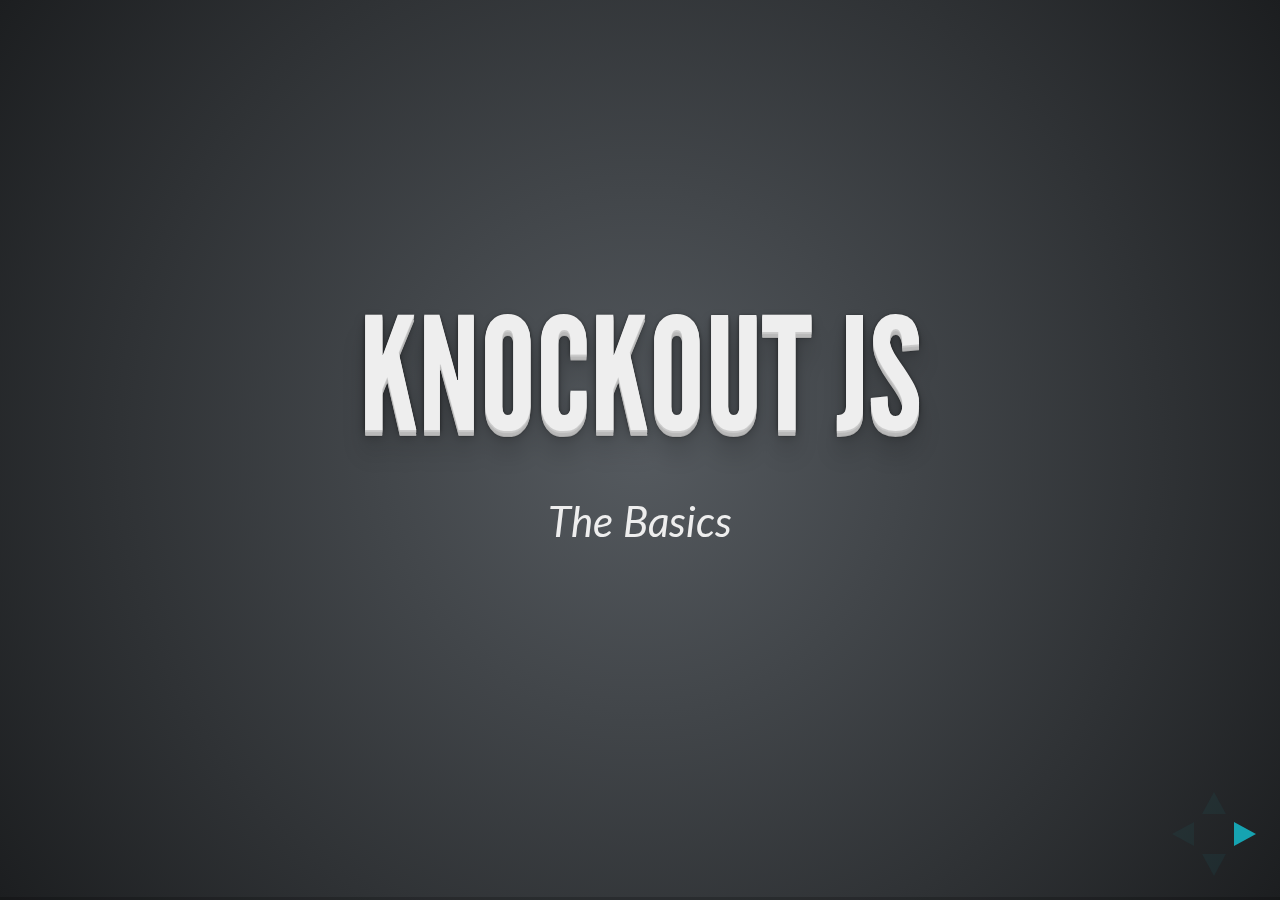
==== commit 7d7e0639: "week 3 knockout presentation upload" ====
--- a/KnockoutJS Presentation/presentation.html
+++ b/KnockoutJS Presentation/presentation.html
@@ -15,7 +15,7 @@
 		<meta name="viewport" content="width=device-width, initial-scale=1.0, maximum-scale=1.0, user-scalable=no, minimal-ui">
 
 		<link rel="stylesheet" href="css/reveal.css">
-		<link rel="stylesheet" href="css/theme/solarized.css" id="theme">
+		<link rel="stylesheet" href="css/theme/league.css" id="theme">
         
         
         <!-- add fonts -->
@@ -356,7 +356,7 @@
                     <h6>Jump to <a href="http://www.knockoutjs.com" target="_blank">Knockout JS</a></h6>
                     <br>
                     <h3>Want the source files to try on your own?</h3>
-                    <h6>Go to my GitHub <a href="https://github.com/jkastrup/WIA/tree/master/week3" target="_blank">here</a></h6>
+                    <h6>Go to my GitHub <a href="https://github.com/jkastrup/WIA_git/tree/master/KnockoutJS%20Presentation" target="_blank">here</a></h6>
                 </section><!-- end Slide 11 -->
 
 			</div><!-- end Slides -->
--- a/KnockoutJS Presentation/css/theme/league.css
+++ b/KnockoutJS Presentation/css/theme/league.css
@@ -0,0 +1,267 @@
+@import url(../../lib/font/league-gothic/league-gothic.css);
+@import url(https://fonts.googleapis.com/css?family=Lato:400,700,400italic,700italic);
+/**
+ * League theme for reveal.js.
+ *
+ * This was the default theme pre-3.0.0.
+ *
+ * Copyright (C) 2011-2012 Hakim El Hattab, http://hakim.se
+ */
+/*********************************************
+ * GLOBAL STYLES
+ *********************************************/
+body {
+  background: #1c1e20;
+  background: -moz-radial-gradient(center, circle cover, #555a5f 0%, #1c1e20 100%);
+  background: -webkit-gradient(radial, center center, 0px, center center, 100%, color-stop(0%, #555a5f), color-stop(100%, #1c1e20));
+  background: -webkit-radial-gradient(center, circle cover, #555a5f 0%, #1c1e20 100%);
+  background: -o-radial-gradient(center, circle cover, #555a5f 0%, #1c1e20 100%);
+  background: -ms-radial-gradient(center, circle cover, #555a5f 0%, #1c1e20 100%);
+  background: radial-gradient(center, circle cover, #555a5f 0%, #1c1e20 100%);
+  background-color: #2b2b2b; }
+
+.reveal {
+  font-family: 'Lato', sans-serif;
+  font-size: 36px;
+  font-weight: normal;
+  color: #eee; }
+
+::selection {
+  color: #fff;
+  background: #FF5E99;
+  text-shadow: none; }
+
+.reveal .slides > section, .reveal .slides > section > section {
+  line-height: 1.3;
+  font-weight: inherit; }
+
+/*********************************************
+ * HEADERS
+ *********************************************/
+.reveal h1, .reveal h2, .reveal h3, .reveal h4, .reveal h5, .reveal h6 {
+  margin: 0 0 20px 0;
+  color: #eee;
+  font-family: 'League Gothic', Impact, sans-serif;
+  font-weight: normal;
+  line-height: 1.2;
+  letter-spacing: normal;
+  text-transform: uppercase;
+  text-shadow: 0px 0px 6px rgba(0, 0, 0, 0.2);
+  word-wrap: break-word; }
+
+.reveal h1 {
+  font-size: 3.77em; }
+
+.reveal h2 {
+  font-size: 2.11em; }
+
+.reveal h3 {
+  font-size: 1.55em; }
+
+.reveal h4 {
+  font-size: 1em; }
+
+.reveal h1 {
+  text-shadow: 0 1px 0 #ccc, 0 2px 0 #c9c9c9, 0 3px 0 #bbb, 0 4px 0 #b9b9b9, 0 5px 0 #aaa, 0 6px 1px rgba(0, 0, 0, 0.1), 0 0 5px rgba(0, 0, 0, 0.1), 0 1px 3px rgba(0, 0, 0, 0.3), 0 3px 5px rgba(0, 0, 0, 0.2), 0 5px 10px rgba(0, 0, 0, 0.25), 0 20px 20px rgba(0, 0, 0, 0.15); }
+
+/*********************************************
+ * OTHER
+ *********************************************/
+.reveal p {
+  margin: 20px 0;
+  line-height: 1.3; }
+
+/* Ensure certain elements are never larger than the slide itself */
+.reveal img, .reveal video, .reveal iframe {
+  max-width: 95%;
+  max-height: 95%; }
+
+.reveal strong, .reveal b {
+  font-weight: bold; }
+
+.reveal em {
+  font-style: italic; }
+
+.reveal ol, .reveal dl, .reveal ul {
+  display: inline-block;
+  text-align: left;
+  margin: 0 0 0 1em; }
+
+.reveal ol {
+  list-style-type: decimal; }
+
+.reveal ul {
+  list-style-type: disc; }
+
+.reveal ul ul {
+  list-style-type: square; }
+
+.reveal ul ul ul {
+  list-style-type: circle; }
+
+.reveal ul ul, .reveal ul ol, .reveal ol ol, .reveal ol ul {
+  display: block;
+  margin-left: 40px; }
+
+.reveal dt {
+  font-weight: bold; }
+
+.reveal dd {
+  margin-left: 40px; }
+
+.reveal q, .reveal blockquote {
+  quotes: none; }
+
+.reveal blockquote {
+  display: block;
+  position: relative;
+  width: 70%;
+  margin: 20px auto;
+  padding: 5px;
+  font-style: italic;
+  background: rgba(255, 255, 255, 0.05);
+  box-shadow: 0px 0px 2px rgba(0, 0, 0, 0.2); }
+
+.reveal blockquote p:first-child, .reveal blockquote p:last-child {
+  display: inline-block; }
+
+.reveal q {
+  font-style: italic; }
+
+.reveal pre {
+  display: block;
+  position: relative;
+  width: 90%;
+  margin: 20px auto;
+  text-align: left;
+  font-size: 0.55em;
+  font-family: monospace;
+  line-height: 1.2em;
+  word-wrap: break-word;
+  box-shadow: 0px 0px 6px rgba(0, 0, 0, 0.3); }
+
+.reveal code {
+  font-family: monospace; }
+
+.reveal pre code {
+  display: block;
+  padding: 5px;
+  overflow: auto;
+  max-height: 400px;
+  word-wrap: normal;
+  background: #3F3F3F;
+  color: #DCDCDC; }
+
+.reveal table {
+  margin: auto;
+  border-collapse: collapse;
+  border-spacing: 0; }
+
+.reveal table th {
+  font-weight: bold; }
+
+.reveal table th, .reveal table td {
+  text-align: left;
+  padding: 0.2em 0.5em 0.2em 0.5em;
+  border-bottom: 1px solid; }
+
+.reveal table tr:last-child td {
+  border-bottom: none; }
+
+.reveal sup {
+  vertical-align: super; }
+
+.reveal sub {
+  vertical-align: sub; }
+
+.reveal small {
+  display: inline-block;
+  font-size: 0.6em;
+  line-height: 1.2em;
+  vertical-align: top; }
+
+.reveal small * {
+  vertical-align: top; }
+
+/*********************************************
+ * LINKS
+ *********************************************/
+.reveal a {
+  color: #13DAEC;
+  text-decoration: none;
+  -webkit-transition: color 0.15s ease;
+  -moz-transition: color 0.15s ease;
+  transition: color 0.15s ease; }
+
+.reveal a:hover {
+  color: #71ebf4;
+  text-shadow: none;
+  border: none; }
+
+.reveal .roll span:after {
+  color: #fff;
+  background: #0d9ba5; }
+
+/*********************************************
+ * IMAGES
+ *********************************************/
+.reveal section img {
+  margin: 15px 0px;
+  background: rgba(255, 255, 255, 0.12);
+  border: 4px solid #eee;
+  box-shadow: 0 0 10px rgba(0, 0, 0, 0.15); }
+
+.reveal a img {
+  -webkit-transition: all 0.15s linear;
+  -moz-transition: all 0.15s linear;
+  transition: all 0.15s linear; }
+
+.reveal a:hover img {
+  background: rgba(255, 255, 255, 0.2);
+  border-color: #13DAEC;
+  box-shadow: 0 0 20px rgba(0, 0, 0, 0.55); }
+
+/*********************************************
+ * NAVIGATION CONTROLS
+ *********************************************/
+.reveal .controls div.navigate-left, .reveal .controls div.navigate-left.enabled {
+  border-right-color: #13DAEC; }
+
+.reveal .controls div.navigate-right, .reveal .controls div.navigate-right.enabled {
+  border-left-color: #13DAEC; }
+
+.reveal .controls div.navigate-up, .reveal .controls div.navigate-up.enabled {
+  border-bottom-color: #13DAEC; }
+
+.reveal .controls div.navigate-down, .reveal .controls div.navigate-down.enabled {
+  border-top-color: #13DAEC; }
+
+.reveal .controls div.navigate-left.enabled:hover {
+  border-right-color: #71ebf4; }
+
+.reveal .controls div.navigate-right.enabled:hover {
+  border-left-color: #71ebf4; }
+
+.reveal .controls div.navigate-up.enabled:hover {
+  border-bottom-color: #71ebf4; }
+
+.reveal .controls div.navigate-down.enabled:hover {
+  border-top-color: #71ebf4; }
+
+/*********************************************
+ * PROGRESS BAR
+ *********************************************/
+.reveal .progress {
+  background: rgba(0, 0, 0, 0.2); }
+
+.reveal .progress span {
+  background: #13DAEC;
+  -webkit-transition: width 800ms cubic-bezier(0.26, 0.86, 0.44, 0.985);
+  -moz-transition: width 800ms cubic-bezier(0.26, 0.86, 0.44, 0.985);
+  transition: width 800ms cubic-bezier(0.26, 0.86, 0.44, 0.985); }
+
+/*********************************************
+ * SLIDE NUMBER
+ *********************************************/
+.reveal .slide-number {
+  color: #13DAEC; }
